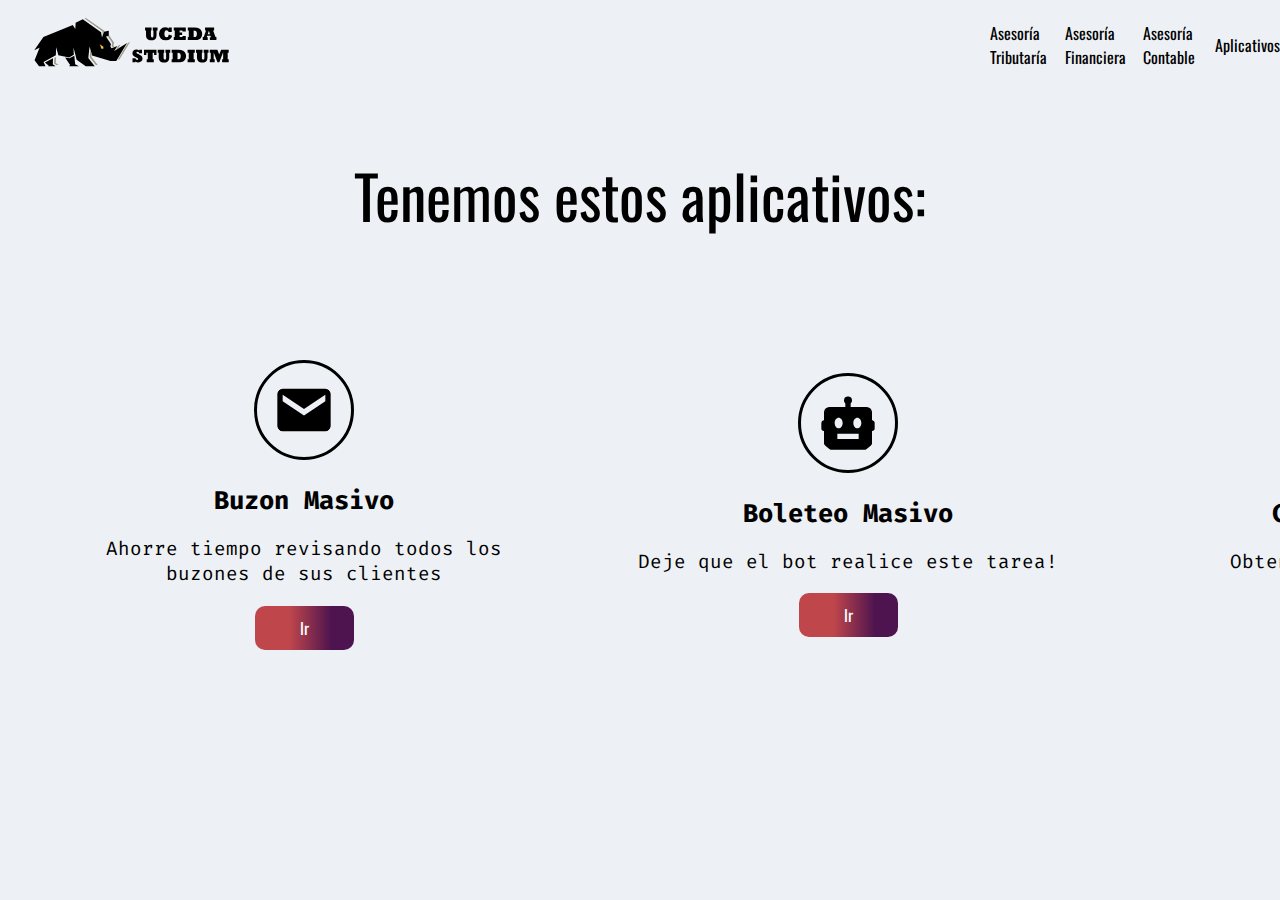
==== aplicativos.html @ 73c0ed67 "v1" ====
<!DOCTYPE html>
<html lang="en">
  <head>
    <meta charset="UTF-8" />
    <meta name="viewport" content="width=device-width, initial-scale=1.0" />
    <title>Uceda Studium</title>
    <link rel="stylesheet" href="css/style.css" />
     <link rel="stylesheet" href="css/style_app.css" />
    <link rel="preconnect" href="https://fonts.googleapis.com" />
    <link rel="preconnect" href="https://fonts.gstatic.com" crossorigin />
    <link rel="preconnect" href="https://fonts.googleapis.com" />
    <link rel="preconnect" href="https://fonts.gstatic.com" crossorigin />
    <link
      href="https://fonts.googleapis.com/css2?family=Oswald:wght@500;600;700&display=swap"
      rel="stylesheet"
    />
    <link rel="preconnect" href="https://fonts.googleapis.com" />
    <link rel="preconnect" href="https://fonts.gstatic.com" crossorigin />
    <link
      href="https://fonts.googleapis.com/css2?family=Fira+Code:wght@300;400;500;600;700&display=swap"
      rel="stylesheet"
    />
  </head>
  <body>
    <nav class="nav__container container">
      <figure class="hero__logo__container" >
        <img src="logo.svg" alt="" class="hero__logo__icon" />
      </figure>
      <figure class="hero__logo__hamburguer container">
        <img src="menu.svg" alt="" class="hero__hamburguer" />
      </figure>
      <div class="hero__links container">
        <a href="index.html" class="hero__link">Asesoría Tributaría</a
        ><a href="index.html" class="hero__link">Asesoría Financiera</a
        ><a href="index.html" class="hero__link">Asesoría Contable</a>
        <a href="./aplicativos.html" class="hero__link">Aplicativos</a>
        <a href="" class="hero__cta hero__cta--top">Llámenos</a>
      </div>
    </nav>


     <section class="container container__obten__descripcion">
        <div class="scroll scroll__salida" id="scroll__leo">
          Tenemos estos aplicativos:
        </div>
      </section>

      <section class="container container__items">
        <div class="container container__item">
          <figure>
            <img
              src="css/Aplicativos/mail.svg"
              alt=""
              class="item__image"
            />
          </figure>
          <h2 class="item__title">Buzon Masivo</h2>
          <p class="item__paragrap">
            Ahorre tiempo revisando todos los buzones de sus clientes
          </p>
          <a href="https://aucedaestudio.com/buzonmasivo.html" class="item__cta hero__cta">Ir</a>
        </div>
        <div class="container container__item">
          <figure>
            <img
              src="css/Aplicativos/bot.svg"
              alt=""
              class="item__image"
            />
          </figure>
          <h2 class="item__title">Boleteo Masivo</h2>
          <p class="item__paragrap">
            Deje que el bot realice este tarea!
          </p>
          <a href="" class="item__cta hero__cta">Ir</a>
        </div>
        <div class="container container__item container__item--excel ">
          <figure>
            <img
              src="css/Aplicativos/excel.svg"
              alt=""
              class="item__image item__image--excel"
            />
          </figure>
          <h2 class="item__title">Complemento SIRE</h2>
          <p class="item__paragrap">
           Obten el registro de ventas
          </p>
          <a href="complementoSIRE.html" class="item__cta hero__cta">Ir</a>
        </div>
      </section>

    </main>
  </body>
</html>
---- css/style.css ----
:root {
  --bg-color: #edf0f4;
  --text-negro: black;
  --font1-h1: "Oswald", sans-serif;
  --font2-p: "Fira Code", monospace;
}

* {
  padding: 0;
  margin: 0;
  box-sizing: border-box;
  font-family: var(--font1-h1);
}

body {
  background-color: var(--bg-color);
  font-family: var(--font1-h1);
  height: 100vh;
}

.container {
  display: flex;
}
.hero__link {
  display: none;
}
.nav__container {
  justify-content: space-between;
}
.hero__logo__icon {
  max-height: 60px;
}

.hero__logo__hamburguer {
  align-items: flex-end;
  align-self: center;
  width: 100%;
  flex-direction: column;
  padding-right: 15px;
}

.hero__hamburguer {
  min-height: 50px;
}
.hero__logo__container {
  padding: 15px 30px;
  display: flex;
  justify-content: center;
  align-items: center;
}

.main__container {
  justify-content: center;
  margin-top: 120px;
  align-items: center;
  flex-direction: column;
  padding-bottom: 50px;
}

.hero__title {
  font-size: 2.5em;
  text-align: center;
  font-weight: 700;
  position: relative;
}

.hero__title::after {
  content: "";
  position: absolute;
  height: 2px;
  top: 150px;
  margin-bottom: 50px;

  right: 1%;
  left: 1%;
  background-color: var(--text-negro);
}

.hero__text {
  display: block;
  font-size: 1.3em;
  white-space: nowrap;
  border-right: 3px solid;
  width: 26ch;
  animation: typing 5s steps(31, end) infinite,
    blink 0.5s infinite step-end alternate;
  overflow: hidden;
  letter-spacing: 1px;
  margin-top: 20px;
  margin-bottom: 10px;
  position: relative;
}

.hero__socialmedia {
  justify-content: center;
  gap: 30px;
  max-width: 90vw;
}

.socialmedia {
  min-width: 35px;
  transition: transform 0.3s ease;
}

.socialmedia:hover {
  transform: rotate(15deg);
}

.hero__cta {
  display: inline-block;
  padding: 10px 45px;
  border-radius: 10px;
  background: rgb(191, 70, 75);
  background: linear-gradient(
    90deg,
    rgba(191, 70, 75, 1) 35%,
    rgba(78, 20, 79, 1) 77%
  );
  color: #fff;
  text-decoration: none;
  margin-bottom: 90px;
}
/* 
.hero__text::before {
  content: "";
  position: absolute;
  height: 15px;
  width: 300px;
  top: -50px;
  display: block;
  background-color: black;
  border: solid black;
} */

.hero__section {
  margin: 0 30px;
  align-items: center;
  justify-content: center;
  display: flex;
  gap: 20px;
  flex-direction: column;
}

@keyframes typing {
  from {
    width: 0;
  }
}

@keyframes blink {
  50% {
    border-color: transparent;
  }
}
/* .hero__section {
  justify-content: center;
} */

.container__items {
  flex-direction: column;
  gap: 4em;
}

.container__item {
  font-family: var(--font2-p);
  justify-content: center;
  align-items: center;
  flex-direction: column;
  text-align: center;
  gap: 1.2em;
  margin: 0 15px;
}

.item__title {
  font-family: var(--font2-p);
  font-size: 1.6em;
}

.item__paragrap {
  font-family: var(--font2-p);
  font-size: 1.2em;
}

.item__image {
  min-width: 100px;
  max-width: 100px;
  border: solid var(--text-negro);
  border-radius: 100px;
  padding: 15px;
}

.item__cta {
  margin-bottom: 0;
}

.hero__cta--top {
  display: none;
}

.scroll {
  display: none;
}

@media (min-width: 728px) {
  .hero__hamburguer {
    display: none;
  }

  body {
    max-width: 1723px;
  }
  .hero__logo__container {
    min-width: 990px;
  }

  .hero__logo__hamburguer {
    display: none;
    width: 100%;
  }

  .hero__link {
    display: block;
    text-decoration: none;
    color: var(--text-negro);
  }
  .nav__container {
    align-items: center;
  }

  .hero__links {
    flex-grow: 0.5;
    gap: 30;
    justify-content: space-evenly;
    align-items: center;
  }

  .hero__logo__container {
    flex-grow: 1;
    justify-content: flex-start;
  }

  .hero__cta--top {
    margin: 0;
  }

  .container__items {
    flex-direction: row;
    justify-content: space-between;
  }

  .container__item {
    max-width: 30%;
    max-width: 450px;
    margin-bottom: 80px;
  }

  .hero__section {
    margin: 80px 30px 370px 30px;
    align-items: center;
    justify-content: center;
    display: flex;
    gap: 20px;
    flex-direction: column;
    position: relative;
  }

  /* .hero__section::after {
    content: "Te asesoramos en estas 3 áreas";
    position: absolute;
    top: 550px;
    font-size: 40px;
    view-timeline-name: --image;
    view-timeline-axis: block;
    animation-timeline: --image;
    animation-name: show;
  } */

  /* @keyframes show {
    from {
      opacity: 0;
      scale: 25%;
    }

    to {
      opacity: 1;
      scale: 100%;
    }
  } */
  @keyframes mover {
    0% {
      transform: translate(150%);
    }
    100% {
      transform: translate(0%);
    }
  }

  @keyframes moverreverso {
    0% {
      transform: translate(0%);
    }
    100% {
      transform: translate(190%);
      border: 0;
    }
  }

  @keyframes invisible {
    0% {
      opacity: 0;
    }
    100% {
      opacity: 1;
    }
  }

  .scroll {
    font-size: 60px;
    display: block;
    margin-bottom: 50px;
    position: absolute;
    top: 500px;
    left: 20%;
    right: 20%;
    overflow: hidden;
    text-align: center;
  }

  /* .scroll__salida {
  } */

  .item__image {
    max-width: 100px;
    border: solid var(--text-negro);
    border-radius: 100px;
    padding: 15px;
  }

  .main__container {
    overflow: hidden;

    position: relative;
  }
}
---- css/style_app.css ----
.container__obten__descripcion {
  display: flex;
  height: 30vh;
  align-items: center;
}

.scroll {
  font-size: 60px;
  display: block;
  margin-bottom: 50px;
  position: absolute;
  top: 150px;
  left: 20%;
  right: 20%;
  overflow: hidden;
  text-align: center;
}

.item__image--excel {
  overflow: visible;
  padding: 20px;
}

@media (min-width: 728px) {
  .item__image--excel {
    overflow: visible;
    padding: 20px;
  }

  .container__items {
    flex-direction: row;
    justify-content: space-evenly;
    max-width: 90%;
    margin: 0 auto;
  }

  body {
    max-width: 1723px;
  }
  .container__item {
    min-width: 450px;
  }

  .hero__logo__container {
    min-width: 990px;
  }
}
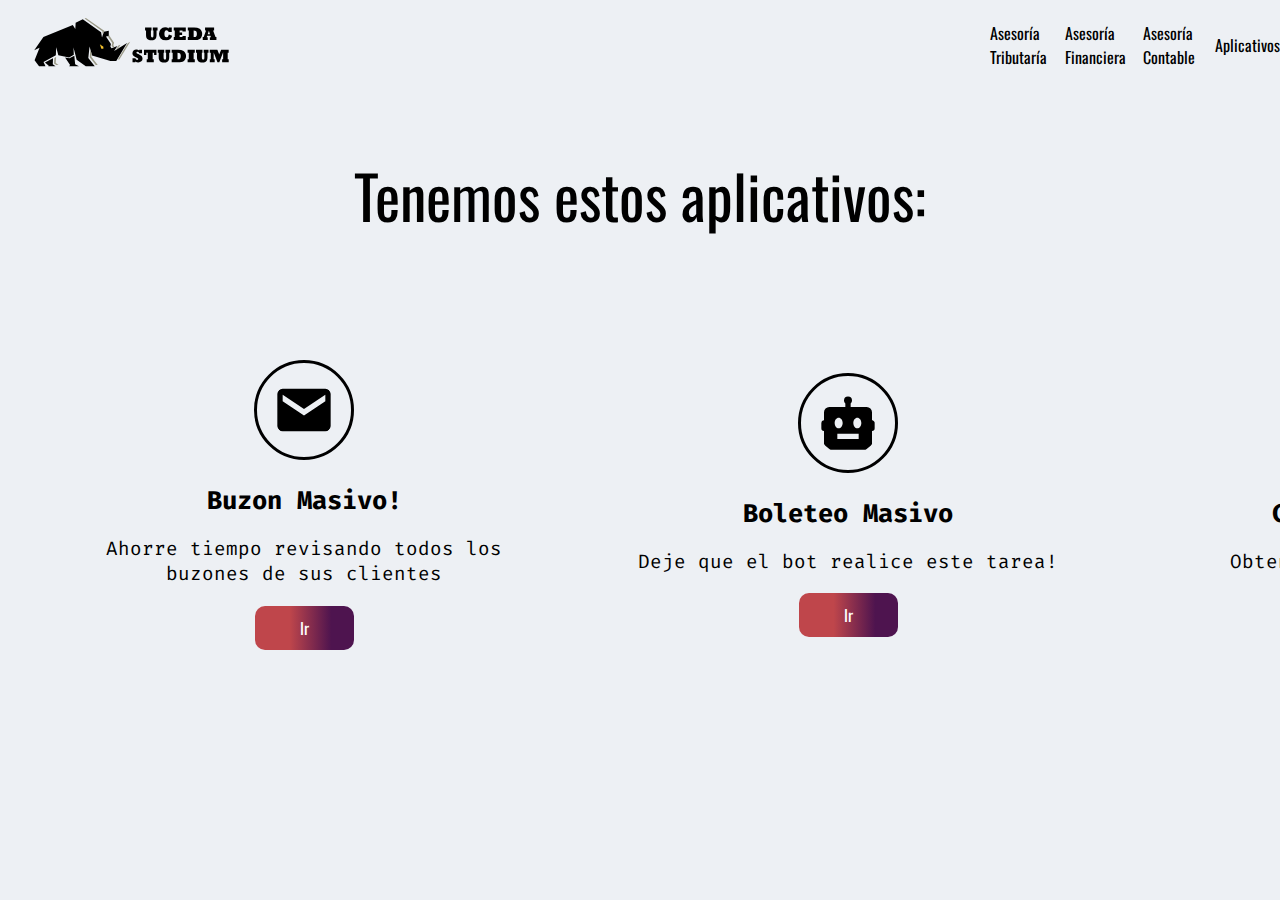
==== commit caa0dbcf: "ok" ====
--- a/aplicativos.html
+++ b/aplicativos.html
@@ -2,7 +2,7 @@
 <html lang="en">
   <head>
     <meta charset="UTF-8" />
-    <meta name="viewport" content="width=device-width, initial-scale=1.0" />
+    <meta name="viewport" content="width=device-width, initial-scale=1.0, minimum-scale=1.0, maximum-scale=2.0">
     <title>Uceda Studium</title>
     <link rel="stylesheet" href="css/style.css" />
      <link rel="stylesheet" href="css/style_app.css" />
@@ -54,7 +54,7 @@
               class="item__image"
             />
           </figure>
-          <h2 class="item__title">Buzon Masivo</h2>
+          <h2 class="item__title">Buzon Masivo!</h2>
           <p class="item__paragrap">
             Ahorre tiempo revisando todos los buzones de sus clientes
           </p>
@@ -72,7 +72,7 @@
           <p class="item__paragrap">
             Deje que el bot realice este tarea!
           </p>
-          <a href="" class="item__cta hero__cta">Ir</a>
+          <a href="boleteomasivo.html" class="item__cta hero__cta">Ir</a>
         </div>
         <div class="container container__item container__item--excel ">
           <figure>
--- a/css/style.css
+++ b/css/style.css
@@ -207,7 +207,8 @@
   }
 
   body {
-    max-width: 1723px;
+    width: 100%;
+    padding: 0;
   }
   .hero__logo__container {
     min-width: 990px;
@@ -220,9 +221,17 @@
 
   .hero__link {
     display: block;
-    text-decoration: none;
+    text-decoration: none !important;
     color: var(--text-negro);
   }
+
+  .hero__link:hover {
+    color: black !important;
+    border-bottom: 3px solid black;
+    padding-bottom: 2px;
+    border-radius: 1px;
+  }
+
   .nav__container {
     align-items: center;
   }
--- a/css/style_app.css
+++ b/css/style_app.css
@@ -34,9 +34,10 @@
     margin: 0 auto;
   }
 
-  body {
+  /* body {
     max-width: 1723px;
-  }
+  } */
+
   .container__item {
     min-width: 450px;
   }
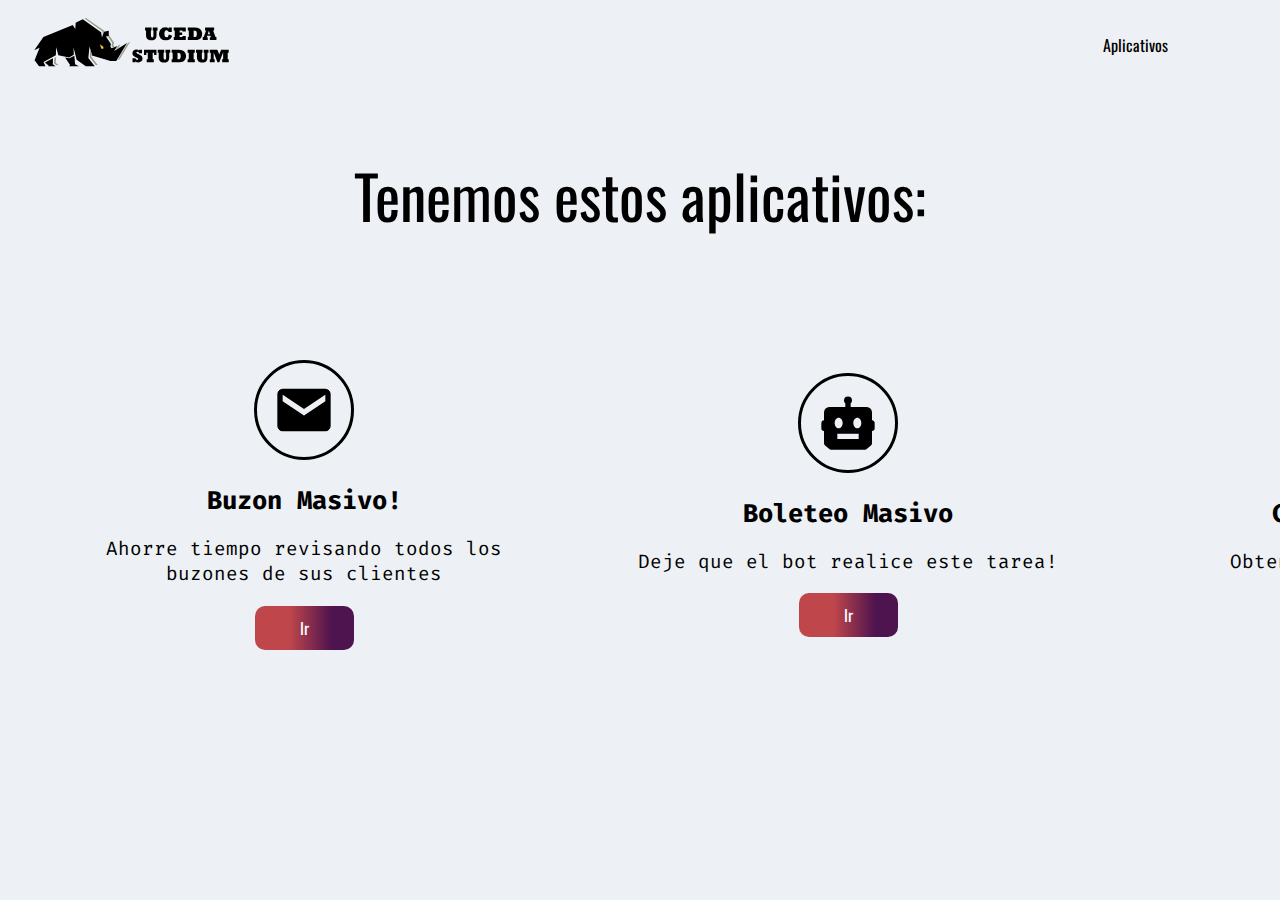
==== commit faa68f2d: "Update aplicativos.html" ====
--- a/aplicativos.html
+++ b/aplicativos.html
@@ -30,9 +30,6 @@
         <img src="menu.svg" alt="" class="hero__hamburguer" />
       </figure>
       <div class="hero__links container">
-        <a href="index.html" class="hero__link">Asesoría Tributaría</a
-        ><a href="index.html" class="hero__link">Asesoría Financiera</a
-        ><a href="index.html" class="hero__link">Asesoría Contable</a>
         <a href="./aplicativos.html" class="hero__link">Aplicativos</a>
         <a href="" class="hero__cta hero__cta--top">Llámenos</a>
       </div>
